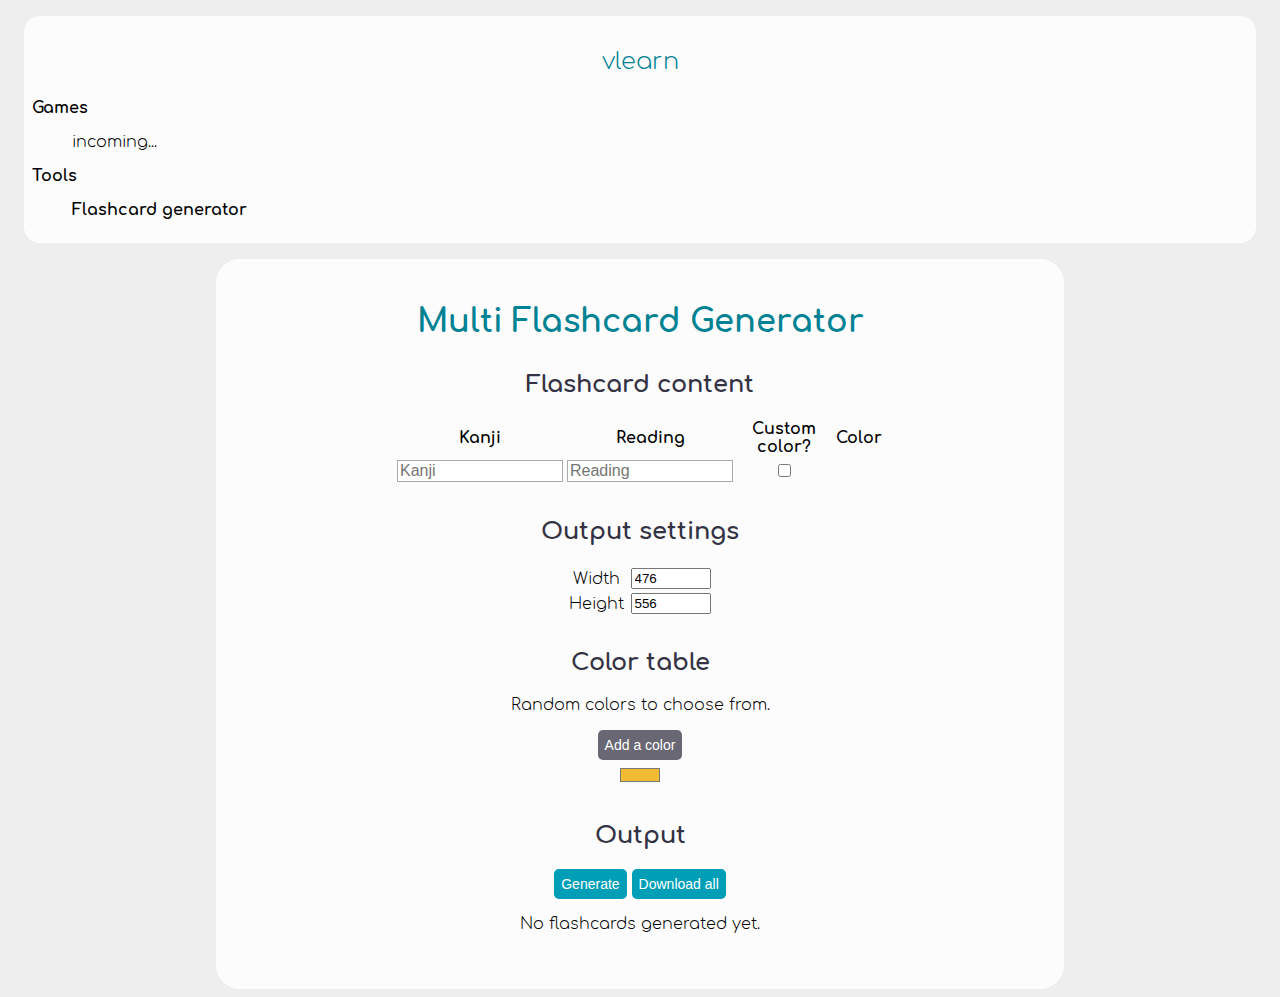
==== generator.html @ 91c4386b "Flashcard generator" ====
<!DOCTYPE html>
<html lang="en">
    <head>
        <title>Flashcard generator | vlearn</title>
        <meta charset="utf-8"/>
        <link rel="stylesheet" href="css/style.css"/>
        <link rel="stylesheet" href="css/generator.css"/>

        <meta name="description" content="Write and export flashcards to PNG."/>
        <meta name="keywords" content="flashcards, generator, images"/>
    </head>

    <body>
        <nav>
            <p class="home-link"><a href="index.html">vlearn</a></p>

            <p class="sub">Games</p>
            <ul>
                <li>incoming...</li>
            </ul>

            <p class="sub">Tools</p>
            <ul>
                <li><strong>Flashcard generator</strong></li>
            </ul>
        </nav>

        <main>
            <h1>Multi Flashcard Generator</h1>
            
            <div>
                <h2>Flashcard content</h2>
                <div class="flashcard-info">
                    <table id="entries" class="entries">
                        <thead>
                            <tr>
                                <th class="entry-cell">Kanji</th>
                                <th class="entry-cell">Reading</th>
                                <th class="custom-color-cell">Custom color?</th>
                                <th>Color</th>
                            </tr>
                        </thead>

                        <tr>
                            <td><input id="last" onchange="addRow()" placeholder="Kanji" value="" type="text"></td>
                            <td><input placeholder="Reading" value="" type="text"></td>

                            <td><input onclick="hideColorPicker(event)" type="checkbox"></td>

                            <td><input class="invisible" type="color"></td>
                        </tr>
                    </table>
                </div>
            </div>

            <div class="output-settings">
                <h2>Output settings</h2>

                <table>
                    <tr>
                        <td><label for="width-selector">Width</label></td>
                        <td><input name="width-selector" id="width-selector" value="476" min="48" max="10000" type="number"/></td>
                    </tr>
                    
                    <tr>
                        <td><label for="height-selector">Height</label></td>
                        <td><input name="height-selector" id="height-selector" value="556" min="48" max="10000" type="number"/></td>
                    </tr>
                </table>
            </div>


            <div class="color-table-div">
                <h2>Color table</h2>
                <p>Random colors to choose from.</p>
                <button class="add-button" onclick="addColor()">Add a color</button>

                <table id="color-table">
                    <tr>
                        <td><input type="color" value="#f1bc31"/></td>
                    </tr>
                </table>
            </div>

            <div class="output">
                <h2>Output</h2>
                <button onclick="generate()">Generate</button>
                <button onclick="downloadAll('canvas-area')">Download all</button>

                <p id="info-giver">No flashcards generated yet.</p>

                <div id="canvas-area"></div>
            </div>
        </main> 

        <script src="js/filesaver.js"></script>
        <script src="js/jszip.js"></script>
        <script src="js/download.js"></script>
        <script src="js/list-generator.js"></script>
        <script src="js/events.js"></script>
    </body>
</html>
---- css/style.css ----
@font-face {
    font-family: comfortaa;
    src: url("../font/Comfortaa-Regular.ttf");
    font-style: normal;
}

@font-face {
    font-family: comfortaa;
    src: url("../font/Comfortaa-Bold.ttf");
    font-weight: bold;
}

@font-face {
    font-family: comfortaa;
    src: url("../font/Comfortaa-Light.ttf");
    font-weight: lighter;
}

body {
    background-color: #eee;
    font-family: comfortaa, sans-serif;
}

nav {
    top: 0;
    left: 0;
    position: fixed;
    padding: 8px;
    margin: 16px;
    border-radius: 16px;

    background-color: #fcfcfc;
}

nav li {
    list-style: none;
}

nav a {
    text-decoration: none;
    color: #008295;
}

nav a:hover {
    text-decoration: underline;
}

main {
    max-width: 800px;
    margin-left: auto;
    margin-right: auto;
    padding: 24px;
    background-color: #fcfcfc;
    border-radius: 24px;
}

main, nav {
    display: block;
}


main > div {
    margin: 32px 2px;
}

h1 {
    color: #008295;
}

h2 {
    color: #334;
}

h1, h2 {
    text-align: center;
}




.home-link {
    font-size: 24px;
    text-align: center;
}

.sub {
    font-size: 16px;
    font-weight: bold;
}

button {
    background-color: #009fb7;
    color: white;
    border: none;
    padding: 7px;
    border-radius: 5px;
    font-size: 14px;
    transition: background-color;
    transition-duration: 100ms;
}

button:hover {
    cursor: pointer;
    color: #fcfcfc;
    background: #008aa0;
}

button:active {
    background-color: #58cee0;
}

.add-button {
    background-color: #696773;
}

.delete-button {
    border-radius: 100%;
    background-color: #696773;
    width: 24px;
    height: 24px;
    font-size: 10px;
    vertical-align: center;
    text-align: center;
}

:focus {outline: none;}
::-moz-focus-inner {border:0;}



input:focus {
    border-color: #e4c25b;
}

.invisible {
    visibility: hidden;
}

.hidden {
    display: none;
}

input[type="color"] {
    background: none;
    border: none;
    width: 48px;
    height: 24px;
}

input[type="color"]:hover {
    cursor: pointer;
}

@media(max-width: 1400px) {
    nav {
        position: static;
    }
}
---- css/generator.css ----
@font-face {
    font-family: appli-mincho;
    src: url("../font/Appli-Mincho.otf");
}

.color-table-div, .output {
    text-align: center;
}

canvas {
    display: inline-block;
    max-height: 300px;
    margin: 6px;
    margin-top: 10px;
    border-radius: 20px;
    border-bottom: 5px solid #dcdcdc;
    box-shadow: 0px 3px 5px #bdbdbd;
    cursor: pointer;

    transition: box-shadow 0.15s;
}

canvas:hover {
    box-shadow: 0px 3px 5px 3px #ccc;
}



.entries {
    width: 300px;
    margin-left: auto;
    margin-right: auto;
}

.entries > tr {
    font-family: appli-mincho;
}

.entries > thead, .entries td {
    text-align: center;
}

#color-table > tr {
    display : inline-block;
}


.output-settings {
    text-align: center;
}

.output-settings > table {
    width: 150px;
    margin-left: auto;
    margin-right: auto;
}

#width-selector, #height-selector {
    width: 72px;
}

.color-table-div > table {
    width: auto;
    margin-left: auto;
    margin-right: auto;
}

.entries input {
    background-color: #fff;
    border: 1px solid #aaa;
    font-size: 16px;
    max-width: 160px;
}

.custom-color-cell {
    padding: 0px 16px;
}
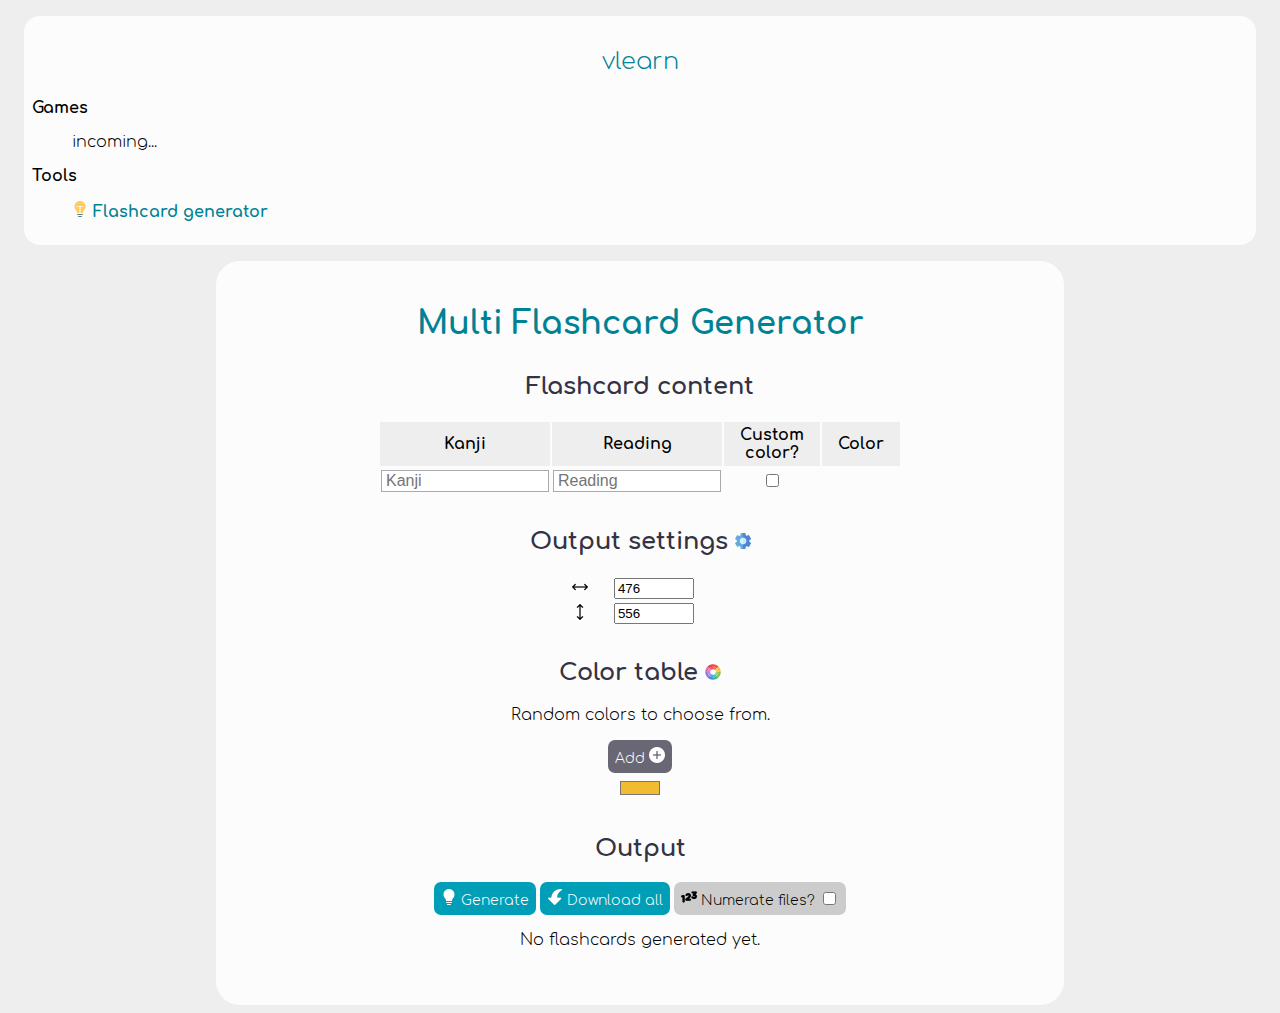
==== commit 62bd6f7c: "Added a lot of icons" ====
--- a/generator.html
+++ b/generator.html
@@ -21,7 +21,12 @@
 
             <p class="sub">Tools</p>
             <ul>
-                <li><strong>Flashcard generator</strong></li>
+                <li>
+                    <a href="">
+                        <img src="./res/lightbulb-colored.png" alt=""/>
+                        <p><strong>Flashcard generator</strong></p>
+                    </a>
+                </li>
             </ul>
         </nav>
 
@@ -54,26 +59,34 @@
             </div>
 
             <div class="output-settings">
-                <h2>Output settings</h2>
+                <h2>Output settings <img src="res/adjust.png" alt=""> </h2>
 
                 <table>
                     <tr>
-                        <td><label for="width-selector">Width</label></td>
-                        <td><input name="width-selector" id="width-selector" value="476" min="48" max="10000" type="number"/></td>
+                        <td>
+                            <label for="width-selector" class="inline"><img src="res/width.png" alt="Width"/></label>
+                        </td>
+                        <td>
+                            <input name="width-selector" id="width-selector" value="476" min="48" max="10000" type="number"/>
+                        </td>
                     </tr>
                     
                     <tr>
-                        <td><label for="height-selector">Height</label></td>
-                        <td><input name="height-selector" id="height-selector" value="556" min="48" max="10000" type="number"/></td>
+                        <td>
+                            <label for="height-selector" class="inline"><img src="res/height.png" alt="Height"/></label>
+                        </td>
+                        <td>
+                            <input name="height-selector" id="height-selector" value="556" min="48" max="10000" type="number"/>
+                        </td>
                     </tr>
                 </table>
             </div>
 
 
             <div class="color-table-div">
-                <h2>Color table</h2>
+                <h2>Color table <img src="res/color-palette.png" alt=""> </h2>
                 <p>Random colors to choose from.</p>
-                <button class="add-button" onclick="addColor()">Add a color</button>
+                <button class="rounded add-button" onclick="addColor()">Add <img src="res/more.png" alt=""> </button>
 
                 <table id="color-table">
                     <tr>
@@ -84,8 +97,20 @@
 
             <div class="output">
                 <h2>Output</h2>
-                <button onclick="generate()">Generate</button>
-                <button onclick="downloadAll('canvas-area')">Download all</button>
+
+                <div class="output-buttons">
+                    <button onclick="generate()" class="rounded"><img src="res/lightbulb-white.png" alt=""> Generate</button>
+                    <button onclick="downloadAll('canvas-area')" class="rounded"><img src="res/downward.png" alt=""> Download all</button>
+    
+                    <label for="numerate" class="rounded button-like">
+                        <img src="res/123-numbers.png" alt="" class="icon">
+                        Numerate files?
+                        <input id="numerate" type="checkbox"/>
+                    </label>
+                </div>
+
+                
+                
 
                 <p id="info-giver">No flashcards generated yet.</p>
 
--- a/css/style.css
+++ b/css/style.css
@@ -88,13 +88,15 @@
     font-weight: bold;
 }
 
+.rounded {
+    border-radius: 7px;
+    padding: 7px;
+}
+
 button {
     background-color: #009fb7;
     color: white;
     border: none;
-    padding: 7px;
-    border-radius: 5px;
-    font-size: 14px;
     transition: background-color;
     transition-duration: 100ms;
 }
@@ -107,6 +109,20 @@
 
 button:active {
     background-color: #58cee0;
+}
+
+button, .button-like {
+    display: inline-block;
+    font-family: comfortaa;
+    font-size: 14px;
+}
+
+input[type="text"] {
+    padding-left: 4px;
+}
+
+input[type="checkbox"] {
+    display: inline;
 }
 
 .add-button {
@@ -118,9 +134,23 @@
     background-color: #696773;
     width: 24px;
     height: 24px;
-    font-size: 10px;
     vertical-align: center;
     text-align: center;
+}
+
+
+.button-like {
+    background-color: #ccc;
+    transition: background-color 0.15s;
+    transition: color 0.15s;
+}
+
+.button-like:hover {
+    background-color: #bbb;
+}
+
+.button-like:hover {
+    cursor: pointer;
 }
 
 :focus {outline: none;}
@@ -155,4 +185,67 @@
     nav {
         position: static;
     }
+}
+
+@media(max-width: 1000px) {
+    h1 {
+        font-size: 54px;
+    }
+
+    h2 {
+        font-size: 42px;
+    }
+
+    .home-link {
+        font-size: 40px;
+    }
+
+    body, p, .sub, button, .button-like {
+        font-size: 28px;
+    }
+
+    input[type="color"] {
+        background: none;
+        border: none;
+        width: 128px;
+        height: 64px;
+    }
+
+    .delete-button {
+        width: 64px;
+        height: 64px;
+    }
+
+    nav, main {
+        border-radius: 0%;
+        margin-left: 0px;
+        margin-right: 0px;
+        width: 100vw;
+    }
+}
+
+li a > * {
+    display: inline;
+}
+
+.output-buttons {
+    display: inline-flex;
+}
+
+.output-buttons > * {
+    margin-left: 2px;
+    margin-right: 2px;
+}
+
+.icon {
+    width: 16px;
+}
+
+
+thead tr {
+    background-color: #eee;
+}
+
+.inline {
+    display: inline;
 }--- a/css/generator.css
+++ b/css/generator.css
@@ -72,6 +72,12 @@
     max-width: 160px;
 }
 
-.custom-color-cell {
-    padding: 0px 16px;
+thead > tr > th {
+    padding: 4px 16px;
+}
+
+@media(max-width: 1000px) {
+    .entries input, input {
+        font-size: 28px;
+    }
 }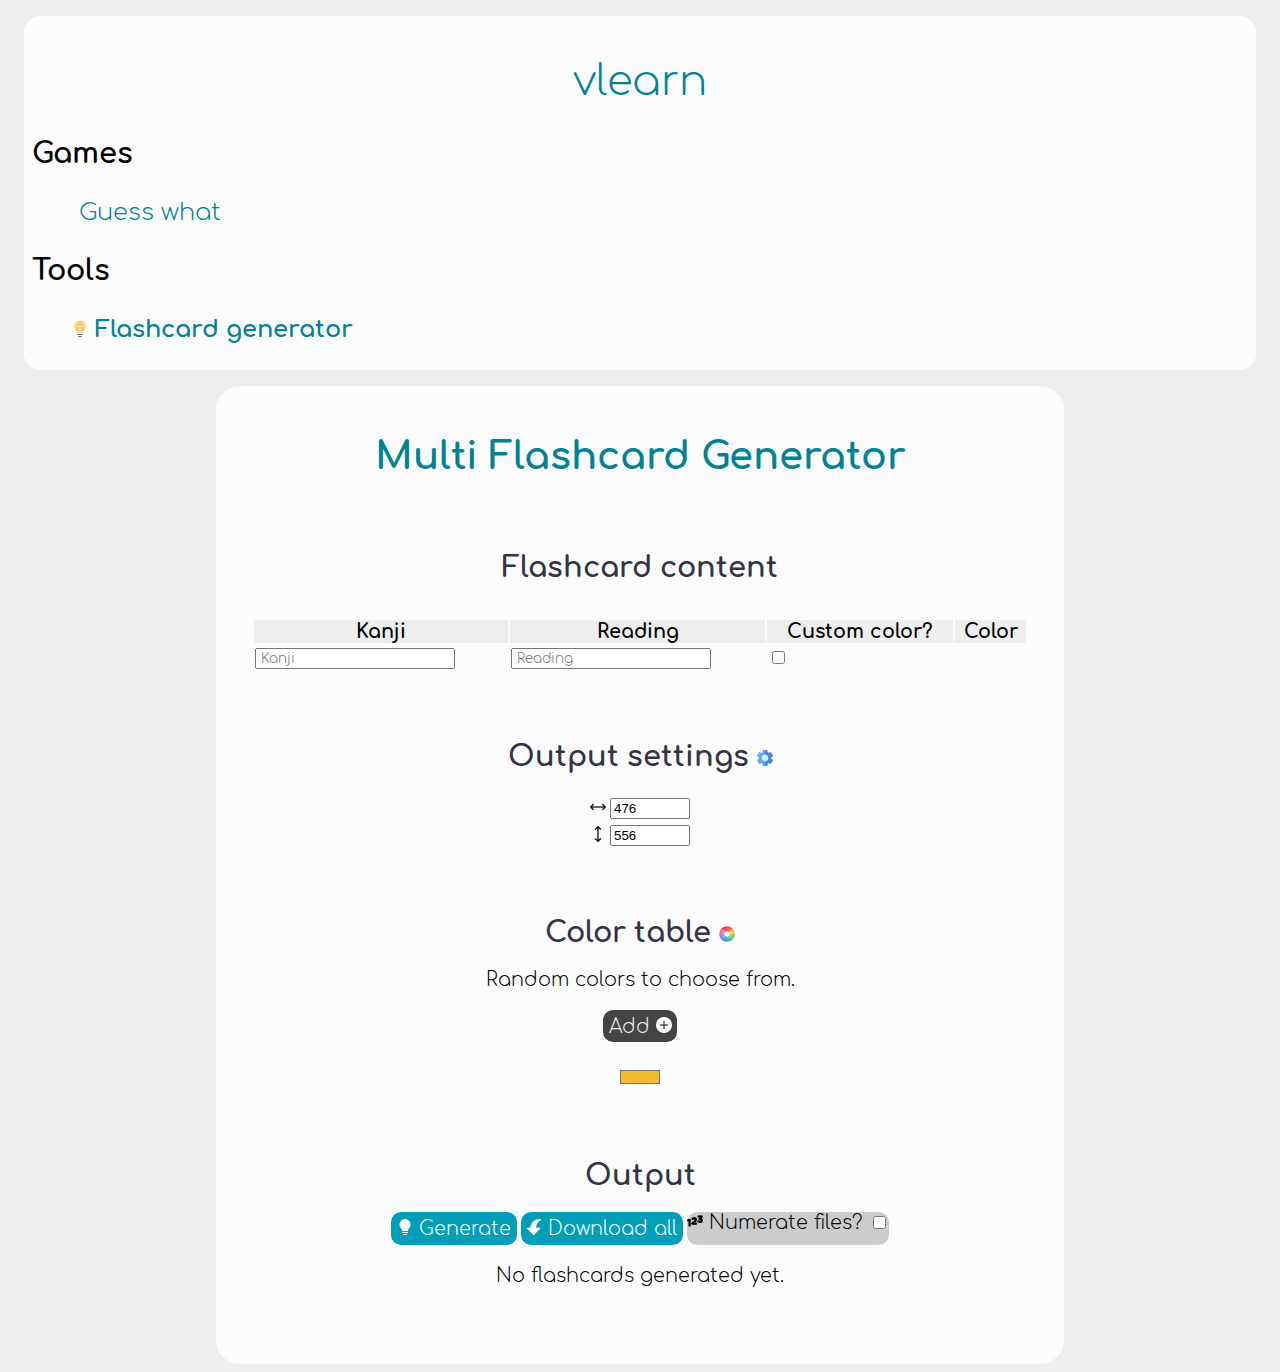
==== commit 6f22d783: "Responsive design upgrades" ====
--- a/generator.html
+++ b/generator.html
@@ -1,127 +1,138 @@
 <!DOCTYPE html>
 <html lang="en">
-    <head>
-        <title>Flashcard generator | vlearn</title>
-        <meta charset="utf-8"/>
-        <link rel="stylesheet" href="css/style.css"/>
-        <link rel="stylesheet" href="css/generator.css"/>
 
-        <meta name="description" content="Write and export flashcards to PNG."/>
-        <meta name="keywords" content="flashcards, generator, images"/>
-    </head>
+<head>
+    <title>Flashcard generator | vlearn</title>
+    <meta charset="utf-8" />
+    <link rel="stylesheet" href="css/style.css" />
 
-    <body>
-        <nav>
-            <p class="home-link"><a href="index.html">vlearn</a></p>
+    <meta name="description" content="Write and export flashcards to PNG." />
+    <meta name="keywords" content="flashcards, generator, images" />
+</head>
 
-            <p class="sub">Games</p>
-            <ul>
-                <li>incoming...</li>
-            </ul>
+<body>
+    <nav>
+        <p class="home-link"><a href="index.html">vlearn</a></p>
 
-            <p class="sub">Tools</p>
-            <ul>
-                <li>
-                    <a href="">
-                        <img src="./res/lightbulb-colored.png" alt=""/>
-                        <p><strong>Flashcard generator</strong></p>
-                    </a>
-                </li>
-            </ul>
-        </nav>
+        <p class="sub">Games</p>
+        <ul>
+            <li>
+                <a href="guess-what.html">
+                    <img class="icon" src="./res/guess-what.png" alt="" />
+                    <p>Guess what</p>
+                </a>
+            </li>
+        </ul>
 
-        <main>
-            <h1>Multi Flashcard Generator</h1>
-            
-            <div>
-                <h2>Flashcard content</h2>
-                <div class="flashcard-info">
-                    <table id="entries" class="entries">
-                        <thead>
-                            <tr>
-                                <th class="entry-cell">Kanji</th>
-                                <th class="entry-cell">Reading</th>
-                                <th class="custom-color-cell">Custom color?</th>
-                                <th>Color</th>
-                            </tr>
-                        </thead>
+        <p class="sub">Tools</p>
+        <ul>
+            <li>
+                <a href="">
+                    <img src="./res/lightbulb-colored.png" alt="" />
+                    <p><strong>Flashcard generator</strong></p>
+                </a>
+            </li>
+        </ul>
+    </nav>
 
+    <main>
+        <h1>Multi Flashcard Generator</h1>
+
+        <div>
+            <h2>Flashcard content</h2>
+            <div class="container flashcard-info">
+                <table id="entries" class="centered entries">
+                    <thead>
                         <tr>
-                            <td><input id="last" onchange="addRow()" placeholder="Kanji" value="" type="text"></td>
-                            <td><input placeholder="Reading" value="" type="text"></td>
+                            <th class="entry-cell">Kanji</th>
+                            <th class="entry-cell">Reading</th>
+                            <th class="custom-color-cell">Custom color?</th>
+                            <th>Color</th>
+                        </tr>
+                    </thead>
 
-                            <td><input onclick="hideColorPicker(event)" type="checkbox"></td>
+                    <tr>
+                        <td><input id="last" onchange="addRow()" placeholder="Kanji" value="" type="text"></td>
+                        <td><input placeholder="Reading" value="" type="text"></td>
 
-                            <td><input class="invisible" type="color"></td>
-                        </tr>
-                    </table>
-                </div>
-            </div>
+                        <td><input onclick="hideColorPicker(event)" type="checkbox"></td>
 
-            <div class="output-settings">
-                <h2>Output settings <img src="res/adjust.png" alt=""> </h2>
-
-                <table>
-                    <tr>
-                        <td>
-                            <label for="width-selector" class="inline"><img src="res/width.png" alt="Width"/></label>
-                        </td>
-                        <td>
-                            <input name="width-selector" id="width-selector" value="476" min="48" max="10000" type="number"/>
-                        </td>
-                    </tr>
-                    
-                    <tr>
-                        <td>
-                            <label for="height-selector" class="inline"><img src="res/height.png" alt="Height"/></label>
-                        </td>
-                        <td>
-                            <input name="height-selector" id="height-selector" value="556" min="48" max="10000" type="number"/>
-                        </td>
+                        <td><input class="invisible" type="color"></td>
                     </tr>
                 </table>
             </div>
+        </div>
+
+        <div class="centered container output-settings">
+            <h2>Output settings <img src="res/adjust.png" alt=""> </h2>
+
+            <table>
+                <tr>
+                    <td>
+                        <label for="width-selector" class="inline"><img src="res/width.png" alt="Width" /></label>
+                    </td>
+                    <td>
+                        <input name="width-selector" id="width-selector" value="476" min="48" max="10000"
+                            type="number" />
+                    </td>
+                </tr>
+
+                <tr>
+                    <td>
+                        <label for="height-selector" class="inline"><img src="res/height.png" alt="Height" /></label>
+                    </td>
+                    <td>
+                        <input name="height-selector" id="height-selector" value="556" min="48" max="10000"
+                            type="number" />
+                    </td>
+                </tr>
+            </table>
+        </div>
 
 
-            <div class="color-table-div">
-                <h2>Color table <img src="res/color-palette.png" alt=""> </h2>
-                <p>Random colors to choose from.</p>
-                <button class="rounded add-button" onclick="addColor()">Add <img src="res/more.png" alt=""> </button>
+        <div class="centered container color-table-div">
+            <h2>Color table <img src="res/color-palette.png" alt=""> </h2>
+            <p>Random colors to choose from.</p>
+            <button class="rounded secondary" onclick="addColor()">Add <img src="res/more.png" alt="">
+            </button>
 
-                <table id="color-table">
-                    <tr>
-                        <td><input type="color" value="#f1bc31"/></td>
-                    </tr>
-                </table>
+            <table id="color-table">
+                <tr>
+                    <td><input type="color" value="#f1bc31" /></td>
+                </tr>
+            </table>
+        </div>
+
+        <div class="centered container output">
+            <h2>Output</h2>
+
+            <div class="output-buttons">
+                <button onclick="generate()" class="rounded"><img src="res/lightbulb-white.png" alt="">
+                    Generate</button>
+                <button onclick="downloadAll('canvas-area')" class="rounded"><img src="res/downward.png" alt="">
+                    Download all</button>
+
+                <label for="numerate" class="rounded button-like">
+                    <img src="res/123-numbers.png" alt="" class="icon">
+                    Numerate files?
+                    <input id="numerate" type="checkbox" />
+                </label>
             </div>
 
-            <div class="output">
-                <h2>Output</h2>
 
-                <div class="output-buttons">
-                    <button onclick="generate()" class="rounded"><img src="res/lightbulb-white.png" alt=""> Generate</button>
-                    <button onclick="downloadAll('canvas-area')" class="rounded"><img src="res/downward.png" alt=""> Download all</button>
-    
-                    <label for="numerate" class="rounded button-like">
-                        <img src="res/123-numbers.png" alt="" class="icon">
-                        Numerate files?
-                        <input id="numerate" type="checkbox"/>
-                    </label>
-                </div>
 
-                
-                
 
-                <p id="info-giver">No flashcards generated yet.</p>
+            <p id="info-giver">No flashcards generated yet.</p>
 
-                <div id="canvas-area"></div>
-            </div>
-        </main> 
+            <div id="canvas-area"></div>
+        </div>
+    </main>
 
-        <script src="js/filesaver.js"></script>
-        <script src="js/jszip.js"></script>
-        <script src="js/download.js"></script>
-        <script src="js/list-generator.js"></script>
-        <script src="js/events.js"></script>
-    </body>
+    <script src="js/filesaver.js"></script>
+    <script src="js/jszip.js"></script>
+    <script src="js/download.js"></script>
+    <script src="js/list-generator.js"></script>
+    <script src="js/events.js"></script>
+</body>
+
 </html>--- a/css/style.css
+++ b/css/style.css
@@ -1,3 +1,7 @@
+html {
+    font-size: 1.2em;
+}
+
 @font-face {
     font-family: comfortaa;
     src: url("../font/Comfortaa-Regular.ttf");
@@ -60,7 +64,7 @@
 
 
 main > div {
-    margin: 32px 2px;
+    margin: 24px 2px;
 }
 
 h1 {
@@ -79,19 +83,19 @@
 
 
 .home-link {
-    font-size: 24px;
+    font-size: 1.75em;
     text-align: center;
 }
 
 .sub {
-    font-size: 16px;
+    font-size: 1.5em;
     font-weight: bold;
 }
 
-.rounded {
-    border-radius: 7px;
-    padding: 7px;
-}
+nav a {
+    font-size: 1.25em;
+}
+
 
 button {
     background-color: #009fb7;
@@ -108,17 +112,17 @@
 }
 
 button:active {
-    background-color: #58cee0;
+    background-color: #50c1d3;
 }
 
 button, .button-like {
     display: inline-block;
     font-family: comfortaa;
-    font-size: 14px;
 }
 
 input[type="text"] {
     padding-left: 4px;
+    font-family: comfortaa;
 }
 
 input[type="checkbox"] {
@@ -158,17 +162,8 @@
 
 
 
-input:focus {
-    border-color: #e4c25b;
-}
-
-.invisible {
-    visibility: hidden;
-}
-
-.hidden {
-    display: none;
-}
+
+
 
 input[type="color"] {
     background: none;
@@ -181,28 +176,239 @@
     cursor: pointer;
 }
 
+
+li a > * {
+    display: inline;
+}
+
+.output-buttons {
+    display: inline-flex;
+}
+
+.output-buttons > * {
+    margin-left: 2px;
+    margin-right: 2px;
+}
+
+.icon {
+    width: 16px;
+}
+
+
+thead tr {
+    background-color: #eee;
+}
+
+.inline {
+    display: flex;
+    flex-direction: row;
+}
+
+.inline > * {
+    width: 100%;
+}
+
+.bigger-input {
+    padding: 8px;
+    font-size: 1.75em;
+}
+
+.text-center {
+    text-align: center;
+}
+
+.container {
+    display: flex;
+    flex-direction: column;
+}
+
+.container > * {
+    margin: 10px;
+}
+
+.button {
+    font-size: 1.4em;
+    padding: 8px;
+}
+
+.invisible {
+    visibility: hidden;
+}
+
+.hidden {
+    display: none;
+}
+
+button.secondary {
+    background-color: #444;
+    color: #eee;
+}
+
+button.secondary:hover {
+    background-color: #222;
+}
+
+button.secondary:active {
+    background-color: #555;
+}
+
+.inline.spaced > * {
+    margin: 4px;
+}
+
+main {
+    display: flex;
+    flex-direction: column;
+}
+
+#voc-helper {
+    align-self: center;
+    border: none;
+    border-radius: 10px;
+}
+
+.word {
+    font-size: 2.25em;
+    font-weight: normal;
+}
+
+.reading {
+    font-weight: normal;
+    font-size: 1.5em;
+    padding: 2px;
+}
+
+.word-reading-header .word {
+    margin: 0;
+
+    background-color: #444;
+    color: #eee;
+}
+
+.word-reading-header .reading {
+    margin: 0;
+    background-color: #666;
+    color: #ddd;
+}
+
+.word-reading-header {
+    margin: 0;
+}
+
+.rounded {
+    border-radius: 10px;
+}
+
+input[type="text"].rounded {
+    border-radius: 10px;
+    border: 1px solid #444;
+}
+
+.rounded-top {
+    border-top-left-radius: 10px;
+    border-top-right-radius: 10px;
+}
+
+.rounded-bottom {
+    border-bottom-left-radius: 10px;
+    border-bottom-right-radius: 10px;
+}
+
+.rounded-left {
+    border-bottom-left-radius: 10px;
+    border-top-left-radius: 10px;
+}
+
+.rounded-right {
+    border-bottom-right-radius: 10px;
+    border-top-right-radius: 10px;
+}
+
+#voc-helper {
+    background-color: #f3f3f3;
+}
+
+.shake {
+    animation: shake-animation 400ms ease-in-out;
+}
+
+.no-margin {
+    margin: 0;
+}
+
+.relative {
+    position: relative;
+}
+
+#indicator {
+    color: #c51a1a;
+    font-size: 0.75em;
+    position: absolute;
+    top: -16pt;
+    right: 0;
+}
+
+.fit {
+    width: fit-content;
+    height: fit-content;
+}
+
+.self-center {
+    align-self: center;
+}
+
+.border-right {
+    border-right: 1px solid #bbb;
+}
+
+.prev-next-width {
+    width: 5em;
+}
+
+@keyframes shake-animation {
+    0% {
+        transform: translateX(0px);
+    }
+    10% {
+        transform: translateX(20px);
+    }
+    20% {
+        transform: translateX(-20px);
+    }
+    30% {
+        transform: translateX(15px);
+    }
+    40% {
+        transform: translateX(-15px);
+    }
+    50% {
+        transform: translateX(12px);
+    }
+    60% {
+        transform: translateX(-12px);
+    }
+    70% {
+        transform: translateX(9px);
+    }
+    80% {
+        transform: translateX(-9px);
+    }
+    90% {
+        transform: translateX(5px);
+    }
+    100% {
+        transform: translateX(-5px);
+    }
+}
+
+
 @media(max-width: 1400px) {
     nav {
         position: static;
     }
 }
 
-@media(max-width: 1000px) {
-    h1 {
-        font-size: 54px;
-    }
-
-    h2 {
-        font-size: 42px;
-    }
-
-    .home-link {
-        font-size: 40px;
-    }
-
-    body, p, .sub, button, .button-like {
-        font-size: 28px;
-    }
+@media(max-device-width: 1000px) {
 
     input[type="color"] {
         background: none;
@@ -217,35 +423,24 @@
     }
 
     nav, main {
+        max-width: none;
+        padding: 0;
         border-radius: 0%;
         margin-left: 0px;
         margin-right: 0px;
-        width: 100vw;
-    }
-}
-
-li a > * {
-    display: inline;
-}
-
-.output-buttons {
-    display: inline-flex;
-}
-
-.output-buttons > * {
-    margin-left: 2px;
-    margin-right: 2px;
-}
-
-.icon {
+    }
+}
+
+.icon-16 {
     width: 16px;
-}
-
-
-thead tr {
-    background-color: #eee;
-}
-
-.inline {
-    display: inline;
+    height: 16px;
+}
+
+.centered {
+    align-items: center;
+}
+
+button {
+    font-size: 1em;
+    padding: 0.3em;
 }